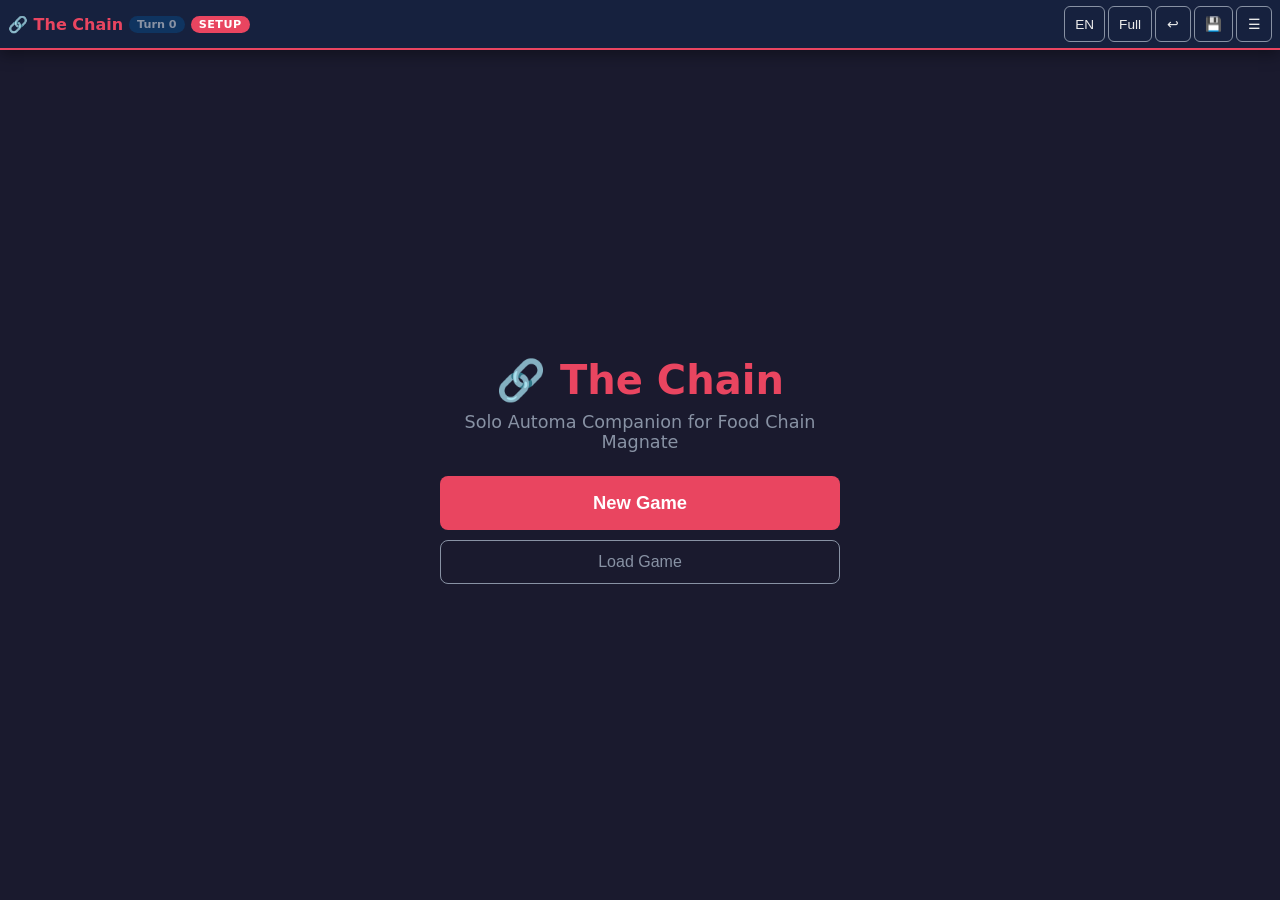
==== templates/index.html @ 21cd4fa3 "New version" ====
<!DOCTYPE html>
<html lang="en">
<head>
    <meta charset="UTF-8">
    <meta name="viewport" content="width=device-width, initial-scale=1.0, user-scalable=no">
    <title>The Chain — FCM Solo Automa</title>
    <link rel="stylesheet" href="/static/css/style.css?v=27">
    <link rel="icon" href="data:image/svg+xml,<svg xmlns='http://www.w3.org/2000/svg' viewBox='0 0 100 100'><text y='.9em' font-size='90'>🔗</text></svg>">
</head>
<body>
    <!-- ─── Top Bar ──────────────────────────────────────────── -->
    <header id="top-bar">
        <div class="bar-left">
            <h1 class="logo">🔗 The Chain</h1>
            <span id="turn-badge" class="badge">Turn 0</span>
            <span id="phase-badge" class="badge phase">Setup</span>
        </div>
        <div class="bar-right">
            <button id="btn-lang" class="icon-btn" title="Language">EN</button>
            <button id="btn-mode" class="icon-btn" title="Mode">Full</button>
            <button id="btn-undo" class="icon-btn" title="Undo">↩</button>
            <button id="btn-save" class="icon-btn" title="Save">💾</button>
            <button id="btn-menu" class="icon-btn" title="Menu">☰</button>
        </div>
    </header>

    <!-- ─── Menu Overlay ─────────────────────────────────────── -->
    <div id="menu-overlay" class="overlay hidden">
        <div class="overlay-content menu-panel">
            <h2 data-i18n="menu">Menu</h2>
            <button id="btn-new-game" class="menu-btn" data-i18n="new_game">New Game</button>
            <button id="btn-save-game" class="menu-btn" data-i18n="save_game">Save Game</button>
            <button id="btn-load-game" class="menu-btn" data-i18n="load_game">Load Game</button>
            <button id="btn-bank-break" class="menu-btn warn" data-i18n="bank_break">Bank Break!</button>
            <button id="btn-close-menu" class="menu-btn muted" data-i18n="close">Close</button>
        </div>
    </div>

    <!-- ─── New Game Overlay ─────────────────────────────────── -->
    <div id="newgame-overlay" class="overlay hidden">
        <div class="overlay-content setup-panel">
            <h2 data-i18n="new_game_setup">New Game Setup</h2>

            <h3 data-i18n="modules">Expansion Modules</h3>
            <div class="module-actions">
                <button type="button" id="btn-enable-all" class="small-btn" data-i18n="enable_all">Enable All</button>
                <button type="button" id="btn-disable-all" class="small-btn" data-i18n="disable_all">Disable All</button>
            </div>
            <div class="toggle-grid" id="modules-grid">
                <label><input type="checkbox" id="mod-coffee"> ☕ <span data-i18n="mod_coffee">Coffee</span></label>
                <label><input type="checkbox" id="mod-kimchi"> 🥬 <span data-i18n="mod_kimchi">Kimchi</span></label>
                <label><input type="checkbox" id="mod-noodle"> 🍜 <span data-i18n="mod_noodle">Noodle</span></label>
                <label><input type="checkbox" id="mod-sushi"> 🍣 <span data-i18n="mod_sushi">Sushi</span></label>
                <label><input type="checkbox" id="mod-gourmet"> 🍽️ <span data-i18n="mod_gourmet">Gourmet Food Critic</span></label>
                <label><input type="checkbox" id="mod-mass-marketeer"> 📢 <span data-i18n="mod_mass_marketeer">Mass Marketeer</span></label>
                <label><input type="checkbox" id="mod-rural-marketeer"> 🌾 <span data-i18n="mod_rural_marketeer">Rural Marketeer</span></label>
                <label><input type="checkbox" id="mod-night-shift"> 🌙 <span data-i18n="mod_night_shift">Night Shift Manager</span></label>
                <label><input type="checkbox" id="mod-ketchup"> 🟥 <span data-i18n="mod_ketchup">Ketchup</span></label>
                <label><input type="checkbox" id="mod-fry-chefs"> 🍟 <span data-i18n="mod_fry_chefs">Fry Chefs</span></label>
                <label><input type="checkbox" id="mod-movie-stars"> 🎬 <span data-i18n="mod_movie_stars">Movie Stars</span></label>
                <label><input type="checkbox" id="mod-reserve-prices"> 💰 <span data-i18n="mod_reserve_prices">Reserve Prices</span></label>
                <label><input type="checkbox" id="mod-lobbyists"> 🏛️ <span data-i18n="mod_lobbyists">Lobbyists</span></label>
                <label><input type="checkbox" id="mod-new-districts"> 🏘️ <span data-i18n="mod_new_districts">New Districts</span></label>
                <label><input type="checkbox" id="mod-milestones"> 🏆 <span data-i18n="mod_milestones">Milestones</span></label>
            </div>

            <h3 data-i18n="difficulty">Difficulty Options</h3>
            <div class="toggle-grid">
                <label><input type="checkbox" id="opt-hard-choices"> Hard Choices</label>
                <label><input type="checkbox" id="opt-expand-connections"> Expand Connections</label>
                <label><input type="checkbox" id="opt-expand-6"> 6 Restaurants</label>
                <label><input type="checkbox" id="opt-aggressive-setup"> Aggressive Setup</label>
                <label><input type="checkbox" id="opt-aggressive-restructuring"> Aggressive Restructuring</label>
            </div>

            <h3 data-i18n="game_mode">Game Mode</h3>
            <div class="toggle-grid">
                <label><input type="radio" name="mode" value="full" checked> 🎯 Full Automation</label>
                <label><input type="radio" name="mode" value="quick"> ⚡ Quick Mode</label>
            </div>

            <div class="setup-actions">
                <button id="btn-start-game" class="primary-btn" data-i18n="start_game">Start Game</button>
                <button id="btn-cancel-setup" class="muted-btn" data-i18n="cancel">Cancel</button>
            </div>
        </div>
    </div>

    <!-- ─── Load Game Overlay ────────────────────────────────── -->
    <div id="load-overlay" class="overlay hidden">
        <div class="overlay-content">
            <h2 data-i18n="load_game">Load Game</h2>
            <div id="saves-list" class="saves-list"></div>
            <button id="btn-close-load" class="muted-btn" data-i18n="close">Close</button>
        </div>
    </div>

    <!-- ─── Card Zoom Overlay ────────────────────────────────── -->
    <div id="card-overlay" class="overlay hidden">
        <img id="card-zoom-img" src="" alt="Card">
        <button id="btn-close-card" class="close-card-btn">✕</button>
    </div>

    <!-- ─── Input Overlay (for player prompts) ───────────────── -->
    <div id="input-overlay" class="overlay hidden">
        <div class="overlay-content input-panel">
            <h3 id="input-prompt"></h3>
            <div id="input-fields"></div>
            <button id="btn-submit-input" class="primary-btn" data-i18n="confirm">Confirm</button>
        </div>
    </div>

    <!-- ─── Main Content ─────────────────────────────────────── -->
    <main id="main-content">
        <!-- Welcome screen (before game starts) -->
        <section id="welcome-screen">
            <div class="welcome-box">
                <h2>🔗 The Chain</h2>
                <p data-i18n="welcome_desc">Solo Automa Companion for Food Chain Magnate</p>
                <button id="btn-welcome-new" class="primary-btn large" data-i18n="new_game">New Game</button>
                <button id="btn-welcome-load" class="muted-btn" data-i18n="load_game">Load Game</button>
            </div>
        </section>

        <!-- Game screen -->
        <section id="game-screen" class="hidden">
            <!-- Cards Row -->
            <div class="cards-row">
                <div class="card-slot" id="back-card-slot">
                    <div class="card-label" data-i18n="food_cleanup">Food & Cleanup</div>
                    <img id="back-card-img" class="card-img" src="/static/cards/placeholder.png" alt="Back card"
                         data-side="back" loading="lazy">
                </div>
                <div class="card-slot" id="front-card-slot">
                    <div class="card-label" data-i18n="recruit_train">Recruit & Train</div>
                    <img id="front-card-img" class="card-img" src="/static/cards/placeholder.png" alt="Front card"
                         data-side="front" loading="lazy">
                </div>
                <div class="card-slot comp-card-slot hidden" id="comp-card-slot">
                    <div class="card-label" id="comp-card-label">Competition</div>
                    <img id="comp-card-img" class="card-img" src="/static/cards/placeholder.png" alt="Competition card"
                         loading="lazy">
                </div>
            </div>

            <!-- Action Button -->
            <div class="action-row">
                <button id="btn-advance" class="primary-btn large pulse" data-i18n="next_phase">
                    Next Phase ▶
                </button>
            </div>

            <!-- Status Message -->
            <div id="status-msg" class="status-msg"></div>

            <!-- Tracks Panel -->
            <div class="panel tracks-panel">
                <h3 data-i18n="tracks">Tracks</h3>
                <div class="tracks-grid">
                    <div class="track" id="track-rt">
                        <span class="track-name" data-i18n="recruit_train_short">R&T</span>
                        <div class="track-bars-group">
                            <div class="track-bar">
                                <div class="track-markers" id="rt-markers"></div>
                            </div>
                            <div class="track-bar track-sub-bar">
                                <div class="track-markers sub-markers" id="rt-food-markers"></div>
                            </div>
                        </div>
                        <div class="track-value-group" id="rt-value-group">
                            <span class="tv-slots" id="rt-slots-value">1</span>
                            <span class="tv-food" id="rt-food-value">×2</span>
                        </div>
                        <span class="track-info" id="rt-info"></span>
                    </div>
                    <div class="track" id="track-pd">
                        <span class="track-name" data-i18n="price_distance">Price+Dist</span>
                        <div class="track-bar">
                            <div class="track-markers" id="pd-markers"></div>
                        </div>
                        <span class="track-value" id="pd-value">10</span>
                    </div>
                    <div class="track" id="track-wait">
                        <span class="track-name" data-i18n="waitresses">Waitresses</span>
                        <div class="track-bar">
                            <div class="track-markers" id="wait-markers"></div>
                        </div>
                        <span class="track-value" id="wait-value">0</span>
                    </div>
                    <div class="track competition-track" id="track-comp">
                        <span class="track-name" data-i18n="competition">Competition</span>
                        <div class="comp-indicator" id="comp-indicator">
                            <span class="comp-level" data-level="0">Cold</span>
                            <span class="comp-level" data-level="1">Cool</span>
                            <span class="comp-level active" data-level="2">Neutral</span>
                            <span class="comp-level" data-level="3">Warm</span>
                            <span class="comp-level" data-level="4">Hot</span>
                        </div>
                    </div>
                </div>
            </div>

            <!-- Inventory Panel -->
            <div class="panel inventory-panel">
                <h3 data-i18n="inventory">Inventory</h3>
                <div class="inv-grid" id="inv-grid"></div>
            </div>

            <!-- Info Panel (marketeers, employees, milestones) -->
            <div class="panel info-panel">
                <div class="info-section">
                    <h4 data-i18n="marketeers">Marketeers</h4>
                    <div id="marketeer-slots" class="slot-row"></div>
                </div>
                <div class="info-section">
                    <h4 data-i18n="employees">Employees</h4>
                    <div id="employee-list" class="tag-list"></div>
                </div>
                <div class="info-section">
                    <h4>🏆 <span data-i18n="milestones">Milestones</span></h4>
                    <div id="milestone-list" class="tag-list"></div>
                </div>
                <div class="info-section">
                    <h4>🍽️ <span data-i18n="restaurants">Restaurants</span></h4>
                    <div id="restaurant-list" class="tag-list"></div>
                </div>
                <div class="info-section">
                    <h4>💰 <span data-i18n="chain_cash">Chain Cash</span></h4>
                    <div id="chain-cash-info" class="tag-list"></div>
                </div>
                <div class="info-section">
                    <h4>📊 <span data-i18n="deck_info">Deck</span></h4>
                    <div id="deck-info" class="deck-info"></div>
                </div>
            </div>

            <!-- Action Log -->
            <div class="panel log-panel">
                <h3 data-i18n="action_log">Action Log</h3>
                <div id="action-log" class="log-scroll"></div>
            </div>

            <!-- Quick Mode Controls (hidden in full mode) -->
            <div id="quick-controls" class="panel quick-panel hidden">
                <h3 data-i18n="quick_controls">Quick Controls</h3>
                <button id="btn-quick-draw" class="primary-btn" data-i18n="draw_card">Draw Card</button>
                <div class="quick-tracks">
                    <label>R&T: <input type="number" id="qtrack-rt" min="1" max="4" value="1" class="track-input"></label>
                    <label>P+D: <input type="number" id="qtrack-pd" min="6" max="10" value="10" class="track-input"></label>
                    <label>Wait: <input type="number" id="qtrack-wait" min="0" max="4" value="0" class="track-input"></label>
                    <label>Comp: <select id="qtrack-comp" class="track-input">
                        <option value="0">Cold</option>
                        <option value="1">Cool</option>
                        <option value="2" selected>Neutral</option>
                        <option value="3">Warm</option>
                        <option value="4">Hot</option>
                    </select></label>
                </div>
                <button id="btn-quick-update" class="muted-btn" data-i18n="update_tracks">Update Tracks</button>
            </div>
        </section>
    </main>

    <script src="/static/js/i18n.js?v=23"></script>
    <script src="/static/js/app.js?v=25"></script>
</body>
</html>
---- static/css/style.css ----
/* ═══════════════════════════════════════════════════════════════════════
   The Chain — FCM Solo Automa Companion
   Mobile-first responsive CSS
   ═══════════════════════════════════════════════════════════════════════ */

:root {
    --bg: #1a1a2e;
    --bg-card: #16213e;
    --bg-panel: #0f3460;
    --bg-panel-alt: #1a1a3e;
    --accent: #e94560;
    --accent2: #f5a623;
    --text: #eaeaea;
    --text-muted: #8892a4;
    --warm: #e94560;
    --cool: #4ecdc4;
    --neutral: #c7b198;
    --hot: #ff3333;
    --cold: #3498db;
    --green: #27ae60;
    --radius: 10px;
    --shadow: 0 4px 15px rgba(0,0,0,0.4);
    --font: 'Segoe UI', system-ui, -apple-system, sans-serif;
}

* { box-sizing: border-box; margin: 0; padding: 0; }

html {
    font-size: 15px;
    -webkit-tap-highlight-color: transparent;
}

body {
    font-family: var(--font);
    background: var(--bg);
    color: var(--text);
    min-height: 100dvh;
    overflow-x: hidden;
}

.hidden { display: none !important; }

/* ─── Top Bar ───────────────────────────────────────────────────── */

#top-bar {
    position: sticky;
    top: 0;
    z-index: 100;
    display: flex;
    flex-wrap: wrap;
    justify-content: space-between;
    align-items: center;
    padding: 6px 8px;
    background: var(--bg-card);
    border-bottom: 2px solid var(--accent);
    box-shadow: var(--shadow);
    gap: 4px;
}

.bar-left { display: flex; align-items: center; gap: 6px; min-width: 0; flex-shrink: 1; overflow: hidden; }
.bar-right { display: flex; align-items: center; gap: 3px; flex-shrink: 0; }

.logo {
    font-size: 1rem;
    font-weight: 700;
    color: var(--accent);
    white-space: nowrap;
    overflow: hidden;
    text-overflow: ellipsis;
    min-width: 0;
}

.badge {
    font-size: 0.7rem;
    padding: 2px 8px;
    border-radius: 12px;
    background: var(--bg-panel);
    color: var(--text-muted);
    font-weight: 600;
}

.badge.phase {
    background: var(--accent);
    color: #fff;
    text-transform: uppercase;
    letter-spacing: 0.5px;
}

.icon-btn {
    background: none;
    border: 1px solid var(--text-muted);
    color: var(--text);
    padding: 6px 10px;
    border-radius: 6px;
    font-size: 0.85rem;
    cursor: pointer;
    min-width: 36px;
    min-height: 36px;
    display: flex;
    align-items: center;
    justify-content: center;
    transition: all 0.15s;
}

.icon-btn:hover, .icon-btn:active {
    background: var(--accent);
    border-color: var(--accent);
}

/* ─── Overlays ──────────────────────────────────────────────────── */

.overlay {
    position: fixed;
    inset: 0;
    z-index: 200;
    background: rgba(0,0,0,0.85);
    display: flex;
    align-items: center;
    justify-content: center;
    padding: 16px;
    animation: fadeIn 0.2s ease;
}

@keyframes fadeIn {
    from { opacity: 0; } to { opacity: 1; }
}

.overlay-content {
    background: var(--bg-card);
    border-radius: var(--radius);
    padding: 24px;
    max-width: 500px;
    width: 100%;
    max-height: 90vh;
    overflow-y: auto;
    box-shadow: var(--shadow);
}

.overlay-content h2 {
    color: var(--accent);
    margin-bottom: 16px;
    font-size: 1.3rem;
}

.overlay-content h3 {
    color: var(--accent2);
    margin: 16px 0 8px;
    font-size: 1rem;
}

/* ─── Menu ──────────────────────────────────────────────────────── */

.menu-btn {
    display: block;
    width: 100%;
    padding: 14px;
    margin: 6px 0;
    border: none;
    border-radius: 8px;
    background: var(--bg-panel);
    color: var(--text);
    font-size: 1rem;
    cursor: pointer;
    text-align: left;
    transition: background 0.15s;
}

.menu-btn:hover, .menu-btn:active { background: var(--accent); }
.menu-btn.warn { color: var(--hot); }
.menu-btn.warn:hover { background: var(--hot); color: #fff; }
.menu-btn.muted { color: var(--text-muted); background: transparent; text-align: center; }

/* ─── Setup Panel ───────────────────────────────────────────────── */

.module-actions {
    display: flex;
    gap: 8px;
    margin-bottom: 8px;
}

.small-btn {
    padding: 4px 12px;
    font-size: 0.8rem;
    border: 1px solid var(--text-muted);
    border-radius: 4px;
    background: var(--bg-panel);
    color: var(--text-muted);
    cursor: pointer;
}

.small-btn:hover {
    background: var(--accent);
    color: #fff;
    border-color: var(--accent);
}

.toggle-grid {
    display: grid;
    grid-template-columns: 1fr 1fr;
    gap: 6px;
}

.toggle-grid label {
    display: flex;
    align-items: center;
    gap: 6px;
    padding: 8px;
    background: var(--bg-panel);
    border-radius: 6px;
    font-size: 0.85rem;
    cursor: pointer;
}

.toggle-grid label:hover { background: #1a3a6e; }

.toggle-grid input[type="checkbox"],
.toggle-grid input[type="radio"] {
    accent-color: var(--accent);
    width: 18px;
    height: 18px;
}

.setup-actions {
    display: flex;
    gap: 12px;
    margin-top: 20px;
}

/* ─── Buttons ───────────────────────────────────────────────────── */

.primary-btn {
    background: var(--accent);
    color: #fff;
    border: none;
    padding: 12px 24px;
    border-radius: 8px;
    font-size: 1rem;
    font-weight: 600;
    cursor: pointer;
    transition: all 0.15s;
    flex: 1;
}

.primary-btn:hover { filter: brightness(1.15); transform: translateY(-1px); }
.primary-btn:active { transform: translateY(0); }
.primary-btn.large { padding: 16px 32px; font-size: 1.15rem; }

.primary-btn.pulse {
    animation: pulse 2s infinite;
}

@keyframes pulse {
    0%, 100% { box-shadow: 0 0 0 0 rgba(233, 69, 96, 0.5); }
    50% { box-shadow: 0 0 0 10px rgba(233, 69, 96, 0); }
}

.muted-btn {
    background: transparent;
    color: var(--text-muted);
    border: 1px solid var(--text-muted);
    padding: 12px 24px;
    border-radius: 8px;
    font-size: 1rem;
    cursor: pointer;
}

.muted-btn:hover { color: var(--text); border-color: var(--text); }

/* ─── Welcome Screen ─────────────────────────────────────────── */

#welcome-screen {
    display: flex;
    align-items: center;
    justify-content: center;
    min-height: calc(100dvh - 60px);
    padding: 20px;
}

.welcome-box {
    text-align: center;
    max-width: 400px;
}

.welcome-box h2 {
    font-size: 2.5rem;
    color: var(--accent);
    margin-bottom: 8px;
}

.welcome-box p {
    color: var(--text-muted);
    margin-bottom: 24px;
    font-size: 1.1rem;
}

.welcome-box .primary-btn { width: 100%; margin-bottom: 10px; }
.welcome-box .muted-btn { width: 100%; }

/* ─── Game Screen ────────────────────────────────────────────── */

#game-screen {
    padding: 8px;
    max-width: 1200px;
    margin: 0 auto;
}

/* ─── Cards Row ──────────────────────────────────────────────── */

.cards-row {
    display: flex;
    gap: 8px;
    margin-bottom: 8px;
}

.card-slot {
    flex: 1;
    background: var(--bg-card);
    border-radius: var(--radius);
    overflow: hidden;
    box-shadow: var(--shadow);
    position: relative;
}

.card-label {
    text-align: center;
    padding: 4px;
    font-size: 0.7rem;
    font-weight: 600;
    text-transform: uppercase;
    letter-spacing: 1px;
    color: var(--text-muted);
    background: rgba(0,0,0,0.3);
}

.card-img {
    width: 100%;
    height: auto;
    display: block;
    cursor: pointer;
    transition: transform 0.15s;
    min-height: 100px;
    object-fit: contain;
    background: var(--bg-panel);
}

.card-img:hover { transform: scale(1.02); }

/* Competition card slot */
.comp-card-slot {
    max-width: 33%;
    transition: opacity 0.3s;
}
.comp-card-slot .card-label.warm-label { background: rgba(232, 93, 58, 0.5); color: #fff; }
.comp-card-slot .card-label.cool-label { background: rgba(58, 142, 232, 0.5); color: #fff; }

/* Card zoom overlay */
#card-overlay {
    cursor: pointer;
    flex-direction: column;
    align-items: center;
    justify-content: center;
}

#card-zoom-img {
    max-width: 95vw;
    max-height: 85vh;
    border-radius: var(--radius);
    box-shadow: var(--shadow);
}

.close-card-btn {
    position: absolute;
    top: 16px;
    right: 16px;
    background: var(--accent);
    color: #fff;
    border: none;
    width: 44px;
    height: 44px;
    border-radius: 50%;
    font-size: 1.2rem;
    cursor: pointer;
}

/* ─── Action Row ──────────────────────────────────────────────── */

.action-row {
    margin-bottom: 8px;
}

.action-row .primary-btn {
    width: 100%;
}

/* ─── Status Message ──────────────────────────────────────────── */

.status-msg {
    background: var(--bg-card);
    border-left: 4px solid var(--accent2);
    padding: 12px 16px;
    border-radius: 0 var(--radius) var(--radius) 0;
    margin-bottom: 8px;
    font-size: 0.9rem;
    line-height: 1.5;
    min-height: 44px;
    word-wrap: break-word;
}

.status-msg:empty { display: none; }

/* ─── Panels ──────────────────────────────────────────────────── */

.panel {
    background: var(--bg-card);
    border-radius: var(--radius);
    padding: 12px;
    margin-bottom: 8px;
    box-shadow: var(--shadow);
}

.panel h3 {
    color: var(--accent);
    font-size: 0.9rem;
    margin-bottom: 8px;
    text-transform: uppercase;
    letter-spacing: 1px;
}

.panel h4 {
    color: var(--accent2);
    font-size: 0.8rem;
    margin-bottom: 6px;
}

/* ─── Tracks ──────────────────────────────────────────────────── */

.tracks-grid {
    display: flex;
    flex-direction: column;
    gap: 10px;
}

.track {
    display: flex;
    align-items: center;
    gap: 8px;
}

.track-name {
    font-size: 0.75rem;
    font-weight: 600;
    color: var(--text-muted);
    min-width: 65px;
    text-align: right;
}

.track-bar {
    flex: 1;
    height: 28px;
    background: var(--bg);
    border-radius: 14px;
    position: relative;
    overflow: hidden;
}

/* Wrapper for stacked bars (e.g. R&T + food multiplier) */
.track-bars-group {
    display: flex;
    flex-direction: column;
    flex: 1;
    gap: 2px;
}
.track-bars-group .track-bar {
    flex: none;
}

/* Sub-bar (food multiplier) */
.track-sub-bar {
    height: 22px;
    border-radius: 11px;
    opacity: 0.85;
}
.track-sub-bar .marker {
    font-size: 0.55rem;
    height: 16px;
    border-radius: 3px;
}
.track-sub-bar .marker.active,
#rt-food-markers .marker.active {
    background: #84A15B;
    box-shadow: 0 0 6px #84A15B;
    color: #fff;
}

.track-markers {
    display: flex;
    height: 100%;
    align-items: center;
    padding: 0 4px;
}

.track-markers .marker {
    flex: 1;
    height: 20px;
    border-radius: 4px;
    margin: 0 1px;
    background: var(--bg-panel);
    transition: background 0.2s;
    display: flex;
    align-items: center;
    justify-content: center;
    font-size: 0.6rem;
    font-weight: 700;
    cursor: pointer;
}

.track-markers .marker.active {
    background: var(--accent);
    color: #fff;
    box-shadow: 0 0 8px var(--accent);
}

/* R&T track: grey active markers */
#rt-markers .marker.active {
    background: #B8B0AC;
    box-shadow: 0 0 8px #B8B0AC;
    color: #222;
}

.track-markers .shuffle-divider {
    width: 2px;
    height: 24px;
    margin: 0 3px;
    background: var(--accent2);
    border-radius: 1px;
    flex-shrink: 0;
    display: flex;
    align-items: center;
    justify-content: center;
    font-size: 0;
    opacity: 0.7;
}

.track-value {
    font-size: 1.2rem;
    font-weight: 700;
    color: var(--accent2);
    min-width: 28px;
    text-align: center;
}

/* Stacked double value for R&T */
.track-value-group {
    display: flex;
    flex-direction: column;
    align-items: center;
    min-width: 28px;
    gap: 0;
    line-height: 1.1;
}
.track-value-group .tv-slots {
    font-size: 1rem;
    font-weight: 700;
    color: #B8B0AC;
}
.track-value-group .tv-food {
    font-size: 0.85rem;
    font-weight: 700;
    color: #84A15B;
}

.track-info {
    font-size: 0.65rem;
    color: var(--text-muted);
}

/* Competition track */
.competition-track { flex-wrap: wrap; }

.comp-indicator {
    display: flex;
    flex: 1;
    gap: 2px;
}

.comp-level {
    flex: 1;
    text-align: center;
    padding: 6px 4px;
    border-radius: 6px;
    font-size: 0.7rem;
    font-weight: 600;
    background: var(--bg);
    color: var(--text-muted);
    transition: all 0.2s;
    cursor: pointer;
}

.comp-level[data-level="0"] { border-bottom: 3px solid var(--cold); }
.comp-level[data-level="1"] { border-bottom: 3px solid var(--cool); }
.comp-level[data-level="2"] { border-bottom: 3px solid var(--neutral); }
.comp-level[data-level="3"] { border-bottom: 3px solid var(--warm); }
.comp-level[data-level="4"] { border-bottom: 3px solid var(--hot); }

.comp-level.active {
    color: #fff;
    font-weight: 700;
}
.comp-level.active[data-level="0"] { background: var(--cold); }
.comp-level.active[data-level="1"] { background: var(--cool); }
.comp-level.active[data-level="2"] { background: var(--neutral); color: #333; }
.comp-level.active[data-level="3"] { background: var(--warm); }
.comp-level.active[data-level="4"] { background: var(--hot); }

/* ─── Inventory ──────────────────────────────────────────────── */

.inv-grid {
    display: grid;
    grid-template-columns: repeat(4, 1fr);
    gap: 6px;
}

.inv-item {
    background: var(--bg);
    border-radius: 8px;
    padding: 8px;
    text-align: center;
}

.inv-icon { font-size: 1.5rem; }

.inv-name {
    font-size: 0.65rem;
    color: var(--text-muted);
    text-transform: uppercase;
    margin: 2px 0;
}

.inv-count {
    font-size: 1.4rem;
    font-weight: 700;
    color: var(--green);
}

.inv-detail {
    font-size: 0.6rem;
    color: var(--text-muted);
}

.inv-item.empty .inv-count { color: var(--text-muted); }

/* ─── Info Panel ──────────────────────────────────────────────── */

.info-panel {
    display: grid;
    grid-template-columns: 1fr 1fr;
    gap: 12px;
}

.info-section { min-width: 0; }

.slot-row {
    display: flex;
    flex-direction: column;
    gap: 4px;
}

.slot-item {
    display: flex;
    align-items: center;
    gap: 6px;
    background: var(--bg);
    padding: 6px 8px;
    border-radius: 6px;
    font-size: 0.8rem;
    flex-wrap: wrap;
}

.slot-busy-item {
    border-left: 3px solid var(--accent);
}

.slot-num {
    background: var(--bg-panel);
    color: var(--text-muted);
    width: 22px;
    height: 22px;
    border-radius: 50%;
    display: flex;
    align-items: center;
    justify-content: center;
    font-size: 0.7rem;
    font-weight: 700;
    flex-shrink: 0;
}

.slot-name { flex: 1; min-width: 0; }
.empty-slot { color: var(--text-muted); font-style: italic; }
.slot-busy { color: var(--accent); font-size: 0.7rem; }
.slot-status { color: #4caf50; font-size: 0.7rem; font-weight: 600; }
.slot-campaign {
    font-size: 0.72rem;
    color: var(--text-muted);
    white-space: nowrap;
}
.slot-duration {
    font-size: 0.7rem;
    color: var(--accent);
    font-weight: 600;
    white-space: nowrap;
}

.tag-list {
    display: flex;
    flex-wrap: wrap;
    gap: 4px;
}

.tag {
    background: var(--bg-panel);
    padding: 3px 8px;
    border-radius: 12px;
    font-size: 0.7rem;
    color: var(--text-muted);
}

.tag.milestone { border: 1px solid var(--accent2); color: var(--accent2); }
.tag.restaurant { border: 1px solid var(--green); color: var(--green); }

.deck-info {
    font-size: 0.8rem;
    color: var(--text-muted);
}

/* ─── Action Log ──────────────────────────────────────────────── */

.log-panel { max-height: 300px; }

.log-scroll {
    max-height: 250px;
    overflow-y: auto;
    font-size: 0.75rem;
    line-height: 1.6;
}

.log-entry {
    padding: 3px 0;
    border-bottom: 1px solid rgba(255,255,255,0.05);
    display: flex;
    gap: 6px;
}

.log-turn {
    color: var(--accent2);
    font-weight: 600;
    min-width: 20px;
}

.log-category {
    color: var(--accent);
    font-weight: 600;
    min-width: 70px;
    text-transform: uppercase;
    font-size: 0.65rem;
}

.log-msg { color: var(--text); flex: 1; }

/* ─── Input Panel ─────────────────────────────────────────────── */

.input-panel h3 {
    color: var(--accent2);
    margin-bottom: 16px;
    line-height: 1.4;
}

.input-field {
    margin-bottom: 12px;
}

.input-field label {
    display: block;
    font-size: 0.85rem;
    color: var(--text-muted);
    margin-bottom: 4px;
}

.input-field input,
.input-field select {
    width: 100%;
    padding: 10px 12px;
    border: 1px solid var(--text-muted);
    border-radius: 6px;
    background: var(--bg);
    color: var(--text);
    font-size: 1rem;
}

.input-field input:focus,
.input-field select:focus {
    outline: none;
    border-color: var(--accent);
}

.checkbox-group {
    display: grid;
    grid-template-columns: 1fr 1fr;
    gap: 4px;
}

.checkbox-group label {
    display: flex;
    align-items: center;
    gap: 6px;
    padding: 6px 8px;
    background: var(--bg);
    border-radius: 6px;
    cursor: pointer;
    font-size: 0.85rem;
}

/* ─── Save List ──────────────────────────────────────────────── */

.saves-list {
    margin-bottom: 16px;
}

.save-item {
    display: flex;
    align-items: center;
    justify-content: space-between;
    padding: 12px;
    margin: 4px 0;
    background: var(--bg-panel);
    border-radius: 8px;
    cursor: pointer;
    transition: background 0.15s;
}

.save-item:hover { background: var(--accent); }

.save-info { flex: 1; }
.save-name { font-weight: 600; }
.save-meta { font-size: 0.75rem; color: var(--text-muted); }

.save-delete {
    background: none;
    border: none;
    color: var(--hot);
    font-size: 1.2rem;
    cursor: pointer;
    padding: 4px 8px;
}

/* ─── Quick Mode ──────────────────────────────────────────────── */

.quick-panel {
    display: flex;
    flex-wrap: wrap;
    gap: 8px;
    align-items: center;
}

.quick-panel h3 { width: 100%; }

.quick-tracks {
    display: flex;
    flex-wrap: wrap;
    gap: 8px;
    flex: 1;
}

.quick-tracks label {
    font-size: 0.8rem;
    color: var(--text-muted);
}

.track-input {
    width: 60px;
    padding: 6px;
    border: 1px solid var(--text-muted);
    border-radius: 4px;
    background: var(--bg);
    color: var(--text);
    font-size: 0.9rem;
}

/* ─── Responsive: Tablet+ ────────────────────────────────────── */

@media (min-width: 768px) {
    html { font-size: 16px; }

    #game-screen {
        display: grid;
        grid-template-columns: 1fr 1fr;
        gap: 12px;
        padding: 16px;
    }

    .cards-row { grid-column: 1 / -1; }
    .action-row { grid-column: 1 / -1; }
    .status-msg { grid-column: 1 / -1; }
    .tracks-panel { grid-column: 1 / -1; }

    .tracks-grid {
        display: grid;
        grid-template-columns: 1fr 1fr;
        gap: 12px;
    }

    .competition-track { grid-column: 1 / -1; }

    .inventory-panel { grid-column: 1; }
    .info-panel { grid-column: 2; grid-template-columns: 1fr; }
    .log-panel { grid-column: 1 / -1; }
    .quick-panel { grid-column: 1 / -1; }

    .inv-grid { grid-template-columns: repeat(4, 1fr); }
}

@media (min-width: 1024px) {
    .cards-row {
        max-width: 700px;
        margin: 0 auto 12px;
    }

    .inv-grid { grid-template-columns: repeat(8, 1fr); }

    .info-panel { grid-template-columns: 1fr 1fr; }
}

/* ─── Scrollbar ──────────────────────────────────────────────── */

::-webkit-scrollbar { width: 6px; }
::-webkit-scrollbar-track { background: var(--bg); }
::-webkit-scrollbar-thumb { background: var(--text-muted); border-radius: 3px; }

/* ─── Utilities ──────────────────────────────────────────────── */

.text-warm { color: var(--warm); }
.text-cool { color: var(--cool); }
.text-green { color: var(--green); }
.text-muted { color: var(--text-muted); }
.text-accent { color: var(--accent); }
.text-accent2 { color: var(--accent2); }
.mt-8 { margin-top: 8px; }
.mb-8 { margin-bottom: 8px; }
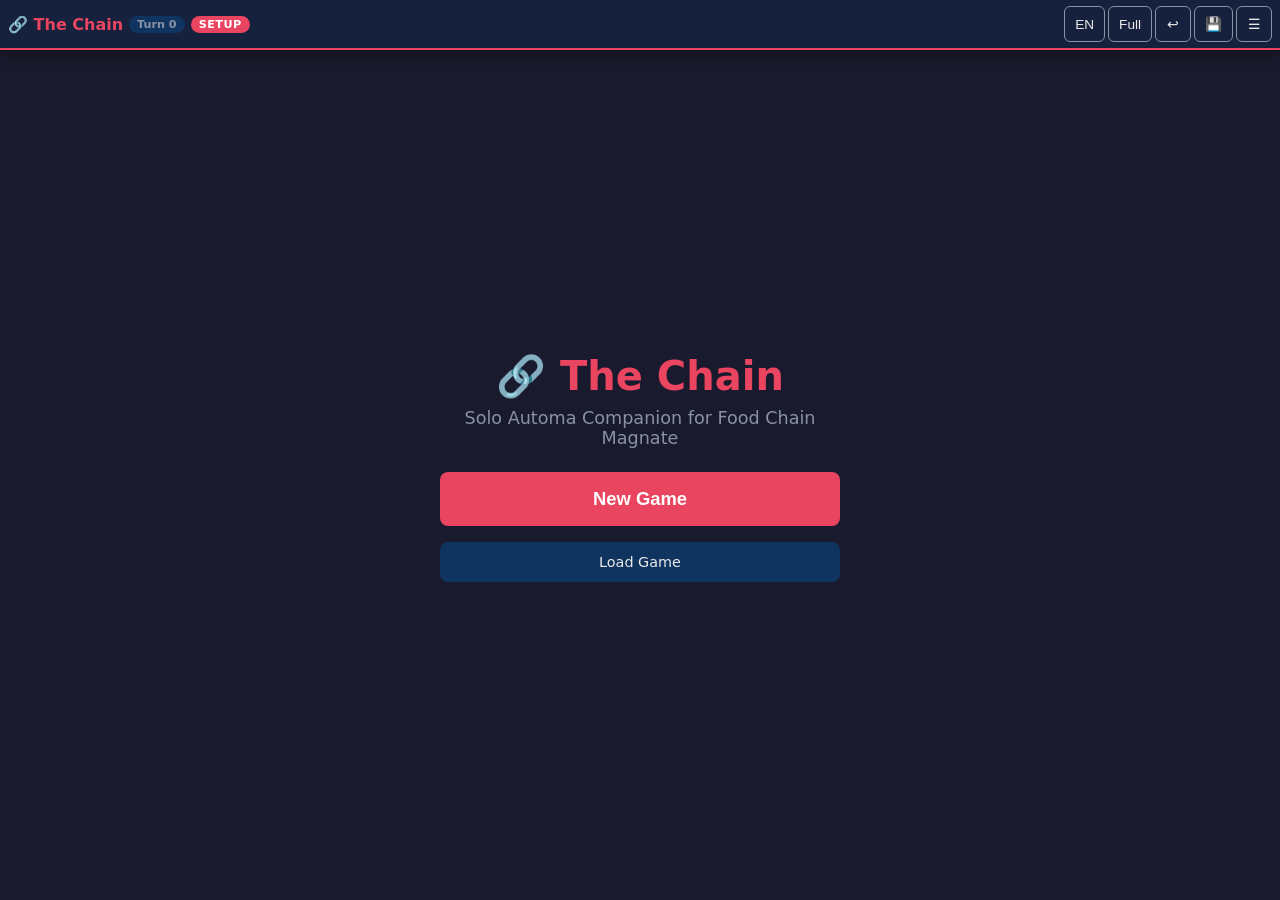
==== commit 58d639b8: "Fix save Bugs" ====
--- a/templates/index.html
+++ b/templates/index.html
@@ -4,7 +4,7 @@
     <meta charset="UTF-8">
     <meta name="viewport" content="width=device-width, initial-scale=1.0, user-scalable=no">
     <title>The Chain — FCM Solo Automa</title>
-    <link rel="stylesheet" href="/static/css/style.css?v=27">
+    <link rel="stylesheet" href="/static/css/style.css?v=31">
     <link rel="icon" href="data:image/svg+xml,<svg xmlns='http://www.w3.org/2000/svg' viewBox='0 0 100 100'><text y='.9em' font-size='90'>🔗</text></svg>">
 </head>
 <body>
@@ -29,8 +29,7 @@
         <div class="overlay-content menu-panel">
             <h2 data-i18n="menu">Menu</h2>
             <button id="btn-new-game" class="menu-btn" data-i18n="new_game">New Game</button>
-            <button id="btn-save-game" class="menu-btn" data-i18n="save_game">Save Game</button>
-            <button id="btn-load-game" class="menu-btn" data-i18n="load_game">Load Game</button>
+            <button id="btn-save-load" class="menu-btn" data-i18n="save_load">Save & Load</button>
             <button id="btn-bank-break" class="menu-btn warn" data-i18n="bank_break">Bank Break!</button>
             <button id="btn-close-menu" class="menu-btn muted" data-i18n="close">Close</button>
         </div>
@@ -41,6 +40,19 @@
         <div class="overlay-content setup-panel">
             <h2 data-i18n="new_game_setup">New Game Setup</h2>
 
+            <div class="setup-tabs">
+                <button id="btn-tab-individual" class="tab-btn active" data-i18n="tab_individual">Individual Options</button>
+                <button id="btn-tab-scenarios" class="tab-btn" data-i18n="tab_scenarios">Pre-set Scenarios</button>
+            </div>
+
+            <!-- Scenario View -->
+            <div id="scenario-view" class="hidden">
+                <p class="scenario-hint" data-i18n="scenario_hint">Pick a scenario to pre-fill modules &amp; options. You can tweak them after.</p>
+                <div id="scenario-list" class="scenario-list"></div>
+            </div>
+
+            <!-- Individual Options View -->
+            <div id="individual-view">
             <h3 data-i18n="modules">Expansion Modules</h3>
             <div class="module-actions">
                 <button type="button" id="btn-enable-all" class="small-btn" data-i18n="enable_all">Enable All</button>
@@ -55,13 +67,13 @@
                 <label><input type="checkbox" id="mod-mass-marketeer"> 📢 <span data-i18n="mod_mass_marketeer">Mass Marketeer</span></label>
                 <label><input type="checkbox" id="mod-rural-marketeer"> 🌾 <span data-i18n="mod_rural_marketeer">Rural Marketeer</span></label>
                 <label><input type="checkbox" id="mod-night-shift"> 🌙 <span data-i18n="mod_night_shift">Night Shift Manager</span></label>
-                <label><input type="checkbox" id="mod-ketchup"> 🟥 <span data-i18n="mod_ketchup">Ketchup</span></label>
+                <label><input type="checkbox" id="mod-ketchup"> 🥫 <span data-i18n="mod_ketchup">Ketchup</span></label>
                 <label><input type="checkbox" id="mod-fry-chefs"> 🍟 <span data-i18n="mod_fry_chefs">Fry Chefs</span></label>
                 <label><input type="checkbox" id="mod-movie-stars"> 🎬 <span data-i18n="mod_movie_stars">Movie Stars</span></label>
                 <label><input type="checkbox" id="mod-reserve-prices"> 💰 <span data-i18n="mod_reserve_prices">Reserve Prices</span></label>
                 <label><input type="checkbox" id="mod-lobbyists"> 🏛️ <span data-i18n="mod_lobbyists">Lobbyists</span></label>
                 <label><input type="checkbox" id="mod-new-districts"> 🏘️ <span data-i18n="mod_new_districts">New Districts</span></label>
-                <label><input type="checkbox" id="mod-milestones"> 🏆 <span data-i18n="mod_milestones">Milestones</span></label>
+                <label><input type="checkbox" id="mod-milestones"> 🏆 <span data-i18n="mod_milestones">New Milestones</span></label>
             </div>
 
             <h3 data-i18n="difficulty">Difficulty Options</h3>
@@ -79,6 +91,8 @@
                 <label><input type="radio" name="mode" value="quick"> ⚡ Quick Mode</label>
             </div>
 
+            </div><!-- /individual-view -->
+
             <div class="setup-actions">
                 <button id="btn-start-game" class="primary-btn" data-i18n="start_game">Start Game</button>
                 <button id="btn-cancel-setup" class="muted-btn" data-i18n="cancel">Cancel</button>
@@ -86,11 +100,24 @@
         </div>
     </div>
 
-    <!-- ─── Load Game Overlay ────────────────────────────────── -->
+    <!-- ─── Save & Load Overlay ──────────────────────────────── -->
     <div id="load-overlay" class="overlay hidden">
         <div class="overlay-content">
-            <h2 data-i18n="load_game">Load Game</h2>
-            <div id="saves-list" class="saves-list"></div>
+            <h2 data-i18n="save_load">Save & Load</h2>
+
+            <div class="save-file-actions">
+                <button id="btn-download-save" class="menu-btn save-action-btn" data-i18n="download_save">⬇ Download Session</button>
+                <label class="upload-label menu-btn save-action-btn"><span data-i18n="upload_save">⬆ Upload Session</span>
+                    <input type="file" id="file-upload-save" accept=".json" hidden>
+                </label>
+            </div>
+            <p class="save-file-hint" data-i18n="save_hint">Download to keep your game across sessions. Upload to restore a previous save.</p>
+
+            <details class="session-saves-details">
+                <summary data-i18n="session_saves">Session Saves</summary>
+                <div id="saves-list" class="saves-list"></div>
+            </details>
+
             <button id="btn-close-load" class="muted-btn" data-i18n="close">Close</button>
         </div>
     </div>
@@ -99,6 +126,16 @@
     <div id="card-overlay" class="overlay hidden">
         <img id="card-zoom-img" src="" alt="Card">
         <button id="btn-close-card" class="close-card-btn">✕</button>
+    </div>
+
+    <!-- ─── Reserve Card Reveal Overlay ────────────────────────── -->
+    <div id="reserve-reveal-overlay" class="overlay hidden" onclick="closeReserveReveal()">
+        <div class="reserve-reveal-content" onclick="event.stopPropagation()">
+            <div class="reserve-reveal-header">🏦 The Chain's Bank Reserve</div>
+            <p class="reserve-reveal-sub">The bank card secretly chosen at the start of this game was…</p>
+            <img id="reserve-reveal-img" src="" alt="Reserve card" class="reserve-reveal-img">
+            <button class="primary-btn" onclick="closeReserveReveal()">Got it</button>
+        </div>
     </div>
 
     <!-- ─── Input Overlay (for player prompts) ───────────────── -->
@@ -118,7 +155,10 @@
                 <h2>🔗 The Chain</h2>
                 <p data-i18n="welcome_desc">Solo Automa Companion for Food Chain Magnate</p>
                 <button id="btn-welcome-new" class="primary-btn large" data-i18n="new_game">New Game</button>
-                <button id="btn-welcome-load" class="muted-btn" data-i18n="load_game">Load Game</button>
+                <!-- <button id="btn-welcome-load" class="muted-btn" data-i18n="load_game">Load Game</button> -->
+                <label class="upload-label menu-btn save-action-btn"><span data-i18n="load_game">Load Game</span>
+                    <input type="file" id="file-welcome-upload" accept=".json" hidden>
+                </label>
             </div>
         </section>
 
@@ -171,7 +211,7 @@
                             <span class="tv-slots" id="rt-slots-value">1</span>
                             <span class="tv-food" id="rt-food-value">×2</span>
                         </div>
-                        <span class="track-info" id="rt-info"></span>
+                        <!-- <span class="track-info" id="rt-info"></span> -->
                     </div>
                     <div class="track" id="track-pd">
                         <span class="track-name" data-i18n="price_distance">Price+Dist</span>
@@ -225,8 +265,11 @@
                     <div id="restaurant-list" class="tag-list"></div>
                 </div>
                 <div class="info-section">
-                    <h4>💰 <span data-i18n="chain_cash">Chain Cash</span></h4>
-                    <div id="chain-cash-info" class="tag-list"></div>
+                    <div class="cash-display">
+                        <div class="cash-label">💰 <span data-i18n="chain_cash">Chain Cash</span></div>
+                        <div class="cash-total" id="chain-cash-total">$0</div>
+                        <div class="cash-turn" id="chain-cash-turn"></div>
+                    </div>
                 </div>
                 <div class="info-section">
                     <h4>📊 <span data-i18n="deck_info">Deck</span></h4>
@@ -261,7 +304,7 @@
         </section>
     </main>
 
-    <script src="/static/js/i18n.js?v=23"></script>
-    <script src="/static/js/app.js?v=25"></script>
+    <script src="/static/js/i18n.js?v=31"></script>
+    <script src="/static/js/app.js?v=31"></script>
 </body>
 </html>
--- a/static/css/style.css
+++ b/static/css/style.css
@@ -12,11 +12,11 @@
     --accent2: #f5a623;
     --text: #eaeaea;
     --text-muted: #8892a4;
-    --warm: #e94560;
-    --cool: #4ecdc4;
-    --neutral: #c7b198;
-    --hot: #ff3333;
-    --cold: #3498db;
+    --warm: #E86C5E;
+    --cool: #BAD8DA;
+    --neutral: #FDF2D6;
+    --hot: #AE3738;
+    --cold: #88C4A4;
     --green: #27ae60;
     --radius: 10px;
     --shadow: 0 4px 15px rgba(0,0,0,0.4);
@@ -166,11 +166,101 @@
 }
 
 .menu-btn:hover, .menu-btn:active { background: var(--accent); }
-.menu-btn.warn { color: var(--hot); }
-.menu-btn.warn:hover { background: var(--hot); color: #fff; }
+.menu-btn.warn { 
+    color: var(--accent);
+    font-weight: bold;
+}
+.menu-btn.warn:hover { background: var(--accent); color: #fff; }
 .menu-btn.muted { color: var(--text-muted); background: transparent; text-align: center; }
 
 /* ─── Setup Panel ───────────────────────────────────────────────── */
+
+.setup-tabs {
+    display: flex;
+    gap: 0;
+    margin-bottom: 16px;
+    border-radius: 8px;
+    overflow: hidden;
+    border: 1px solid var(--text-muted);
+}
+
+.tab-btn {
+    flex: 1;
+    padding: 10px 12px;
+    font-size: 0.85rem;
+    font-weight: 600;
+    border: none;
+    background: var(--bg-panel);
+    color: var(--text-muted);
+    cursor: pointer;
+    transition: background 0.15s, color 0.15s;
+}
+
+.tab-btn:hover {
+    background: #1a3a6e;
+    color: var(--text);
+}
+
+.tab-btn.active {
+    background: var(--accent);
+    color: #fff;
+}
+
+.scenario-hint {
+    font-size: 0.8rem;
+    color: var(--text-muted);
+    margin: 0 0 12px;
+    font-style: italic;
+}
+
+.scenario-list {
+    display: flex;
+    flex-direction: column;
+    gap: 6px;
+    max-height: 360px;
+    overflow-y: auto;
+}
+
+.scenario-btn {
+    display: flex;
+    align-items: center;
+    gap: 12px;
+    padding: 10px 14px;
+    background: var(--bg-panel);
+    border: 1px solid transparent;
+    border-radius: 8px;
+    cursor: pointer;
+    text-align: left;
+    color: var(--text);
+    transition: background 0.15s, border-color 0.15s;
+}
+
+.scenario-btn:hover {
+    background: #1a3a6e;
+    border-color: var(--accent);
+}
+
+.scenario-emoji {
+    font-size: 1.6rem;
+    flex-shrink: 0;
+    width: 36px;
+    text-align: center;
+}
+
+.scenario-info {
+    display: flex;
+    flex-direction: column;
+    gap: 2px;
+}
+
+.scenario-info strong {
+    font-size: 0.9rem;
+}
+
+.scenario-info small {
+    font-size: 0.75rem;
+    color: var(--text-muted);
+}
 
 .module-actions {
     display: flex;
@@ -352,6 +442,43 @@
 }
 .comp-card-slot .card-label.warm-label { background: rgba(232, 93, 58, 0.5); color: #fff; }
 .comp-card-slot .card-label.cool-label { background: rgba(58, 142, 232, 0.5); color: #fff; }
+
+/* Competition card resolution summary */
+.comp-resolution-summary {
+    font-size: 0.75rem;
+    padding: 6px 8px;
+    margin-top: 4px;
+    border-radius: var(--radius);
+    line-height: 1.3;
+    text-align: center;
+}
+.comp-resolution-summary.resolved {
+    background: rgba(72, 187, 120, 0.15);
+    color: #48bb78;
+    border-left: 3px solid #48bb78;
+}
+.comp-resolution-summary.not-resolved {
+    background: rgba(160, 160, 160, 0.12);
+    color: #a0a0a0;
+    border-left: 3px solid #a0a0a0;
+}
+
+/* Competition step prompt in input overlay */
+.comp-step-prompt {
+    white-space: pre-line;
+    line-height: 1.5;
+    padding: 12px;
+    border-radius: var(--radius);
+    font-size: 0.95rem;
+}
+.comp-step-prompt.comp-prompt-match {
+    background: rgba(232, 93, 58, 0.1);
+    border-left: 4px solid #e85d3a;
+}
+.comp-step-prompt.comp-prompt-nomatch {
+    background: rgba(160, 160, 160, 0.1);
+    border-left: 4px solid #888;
+}
 
 /* Card zoom overlay */
 #card-overlay {
@@ -447,7 +574,7 @@
 }
 
 .track-name {
-    font-size: 0.75rem;
+    font-size: 0.8rem;
     font-weight: 600;
     color: var(--text-muted);
     min-width: 65px;
@@ -468,7 +595,7 @@
     display: flex;
     flex-direction: column;
     flex: 1;
-    gap: 2px;
+    gap: 0px;
 }
 .track-bars-group .track-bar {
     flex: none;
@@ -476,12 +603,12 @@
 
 /* Sub-bar (food multiplier) */
 .track-sub-bar {
-    height: 22px;
-    border-radius: 11px;
+    height: 25px;
+    border-radius: 12px;
     opacity: 0.85;
 }
 .track-sub-bar .marker {
-    font-size: 0.55rem;
+    font-size: 0.8rem;
     height: 16px;
     border-radius: 3px;
 }
@@ -509,7 +636,7 @@
     display: flex;
     align-items: center;
     justify-content: center;
-    font-size: 0.6rem;
+    font-size: 0.7rem;
     font-weight: 700;
     cursor: pointer;
 }
@@ -524,6 +651,20 @@
 #rt-markers .marker.active {
     background: #B8B0AC;
     box-shadow: 0 0 8px #B8B0AC;
+    color: #222;
+}
+
+/* Waitresses track: purple active markers */
+#wait-markers .marker.active {
+    background: #AB8AB4;
+    box-shadow: 0 0 8px #AB8AB4;
+    color: #222;
+}
+
+/* Distance track: purple active markers */
+#pd-markers .marker.active {
+    background: #ED9E86;
+    box-shadow: 0 0 8px #ED9E86;
     color: #222;
 }
 
@@ -544,11 +685,18 @@
 .track-value {
     font-size: 1.2rem;
     font-weight: 700;
-    color: var(--accent2);
     min-width: 28px;
     text-align: center;
 }
 
+
+#pd-value {
+    color: #ED9E86;
+}
+
+#wait-value {
+    color: #AB8AB4;
+}
 /* Stacked double value for R&T */
 .track-value-group {
     display: flex;
@@ -564,10 +712,12 @@
     color: #B8B0AC;
 }
 .track-value-group .tv-food {
-    font-size: 0.85rem;
+    font-size: 1rem;
     font-weight: 700;
     color: #84A15B;
 }
+
+
 
 .track-info {
     font-size: 0.65rem;
@@ -649,6 +799,32 @@
 
 .inv-item.empty .inv-count { color: var(--text-muted); }
 
+.inv-delta-row {
+    display: flex;
+    justify-content: center;
+    gap: 4px;
+    min-height: 14px;
+    margin-top: 2px;
+}
+
+.inv-delta {
+    font-size: 0.6rem;
+    font-weight: 700;
+    border-radius: 4px;
+    padding: 1px 4px;
+    line-height: 1.2;
+}
+
+.inv-delta.gain {
+    color: var(--green);
+    background: rgba(39, 174, 96, 0.15);
+}
+
+.inv-delta.loss {
+    color: var(--hot);
+    background: rgba(174, 55, 56, 0.15);
+}
+
 /* ─── Info Panel ──────────────────────────────────────────────── */
 
 .info-panel {
@@ -725,11 +901,92 @@
 }
 
 .tag.milestone { border: 1px solid var(--accent2); color: var(--accent2); }
+.tag.milestone-expired {
+    border: 1px solid var(--text-muted);
+    color: var(--text-muted);
+    text-decoration: line-through;
+    opacity: 0.6;
+}
+.tag.milestone-unavailable {
+    border: 1px solid var(--text-muted);
+    color: var(--text-muted);
+    opacity: 0.5;
+}
+.tag.milestone-available {
+    border: 1px dashed var(--border);
+    color: var(--text-muted);
+    opacity: 0.8;
+}
+/* Color-coded left border accent (applied via inline style from milestone data) */
+.tag[style*="border-left"] {
+    padding-left: 10px;
+}
 .tag.restaurant { border: 1px solid var(--green); color: var(--green); }
+
+/* ─── Milestone Roundup Prompt ───────────────────────────────── */
+.milestone-roundup-section {
+    margin-bottom: 12px;
+}
+.milestone-roundup-heading {
+    font-size: 0.82rem;
+    color: var(--text-muted);
+    margin: 0 0 6px 0;
+    line-height: 1.4;
+}
+.milestone-roundup-chain .milestone-roundup-heading {
+    color: var(--accent2);
+    font-weight: 600;
+}
+.milestone-roundup-option {
+    border: 1px solid var(--border);
+    border-radius: 6px;
+    transition: background 0.15s, border-color 0.15s;
+}
+.milestone-roundup-option:has(input:checked) {
+    background: color-mix(in srgb, var(--accent2) 12%, transparent);
+    border-color: var(--accent2);
+}
+.chain-claimed-option {
+    border-color: color-mix(in srgb, var(--accent2) 40%, var(--border));
+}
 
 .deck-info {
     font-size: 0.8rem;
     color: var(--text-muted);
+}
+
+/* ─── Chain Cash Display ─────────────────────────────────────── */
+
+.cash-display {
+    background: linear-gradient(135deg, #1a2a1a, #0f3460);
+    border: 1px solid var(--accent2);
+    border-radius: var(--radius);
+    padding: 12px 16px;
+    text-align: center;
+}
+
+.cash-label {
+    font-size: 0.7rem;
+    font-weight: 600;
+    text-transform: uppercase;
+    letter-spacing: 1px;
+    color: var(--accent2);
+    margin-bottom: 4px;
+}
+
+.cash-total {
+    font-size: 2rem;
+    font-weight: 700;
+    color: var(--green);
+    line-height: 1;
+    letter-spacing: -0.5px;
+}
+
+.cash-turn {
+    font-size: 0.75rem;
+    color: var(--accent2);
+    margin-top: 4px;
+    font-weight: 600;
 }
 
 /* ─── Action Log ──────────────────────────────────────────────── */
@@ -819,6 +1076,15 @@
     font-size: 0.85rem;
 }
 
+.checkbox-group label input[type="checkbox"] {
+    width: 18px;
+    height: 18px;
+    min-width: 18px;
+    padding: 0;
+    flex-shrink: 0;
+    accent-color: var(--accent);
+}
+
 /* ─── Save List ──────────────────────────────────────────────── */
 
 .saves-list {
@@ -850,6 +1116,47 @@
     font-size: 1.2rem;
     cursor: pointer;
     padding: 4px 8px;
+}
+
+.save-file-actions {
+    display: flex;
+    gap: 8px;
+    margin-bottom: 8px;
+}
+
+.save-action-btn {
+    flex: 1;
+    font-size: 0.9rem;
+    padding: 12px 8px;
+}
+
+.upload-label {
+    cursor: pointer;
+    text-align: center;
+}
+
+.save-file-hint {
+    font-size: 0.75rem;
+    color: var(--text-muted);
+    margin: 0 0 16px;
+    text-align: center;
+    line-height: 1.4;
+}
+
+.session-saves-details {
+    margin-bottom: 12px;
+}
+
+.session-saves-details summary {
+    cursor: pointer;
+    color: var(--text-muted);
+    font-size: 0.8rem;
+    padding: 6px 0;
+    user-select: none;
+}
+
+.session-saves-details summary:hover {
+    color: var(--text);
 }
 
 /* ─── Quick Mode ──────────────────────────────────────────────── */
@@ -929,6 +1236,49 @@
     .info-panel { grid-template-columns: 1fr 1fr; }
 }
 
+/* ─── Reserve Card Reveal ────────────────────────────────────── */
+
+.reserve-reveal-content {
+    background: var(--bg-card);
+    border-radius: var(--radius);
+    padding: 28px 24px 24px;
+    max-width: 420px;
+    width: 100%;
+    text-align: center;
+    box-shadow: var(--shadow);
+    display: flex;
+    flex-direction: column;
+    align-items: center;
+    gap: 14px;
+}
+
+.reserve-reveal-header {
+    font-size: 1.3rem;
+    font-weight: 700;
+    color: var(--accent2);
+    letter-spacing: 0.5px;
+}
+
+.reserve-reveal-sub {
+    font-size: 0.9rem;
+    color: var(--text-muted);
+    margin: 0;
+}
+
+.reserve-reveal-img {
+    width: 100%;
+    max-width: 320px;
+    border-radius: var(--radius);
+    box-shadow: 0 8px 30px rgba(0,0,0,0.6);
+    border: 2px solid var(--accent2);
+    animation: cardReveal 0.4s cubic-bezier(0.22, 1, 0.36, 1);
+}
+
+@keyframes cardReveal {
+    from { opacity: 0; transform: scale(0.85) translateY(20px); }
+    to   { opacity: 1; transform: scale(1)   translateY(0); }
+}
+
 /* ─── Scrollbar ──────────────────────────────────────────────── */
 
 ::-webkit-scrollbar { width: 6px; }
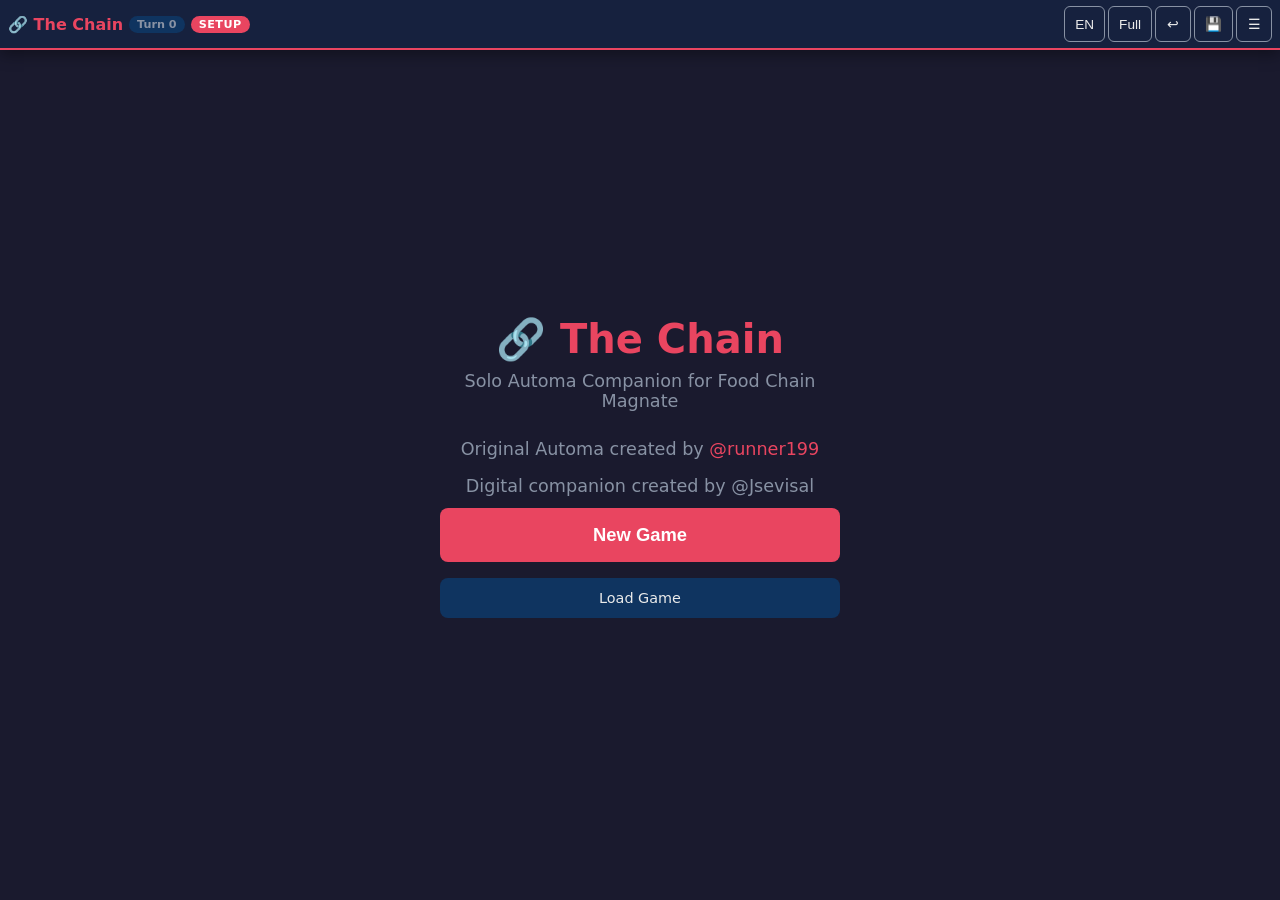
==== commit a6bc429c: "Add credits" ====
--- a/templates/index.html
+++ b/templates/index.html
@@ -154,11 +154,18 @@
             <div class="welcome-box">
                 <h2>🔗 The Chain</h2>
                 <p data-i18n="welcome_desc">Solo Automa Companion for Food Chain Magnate</p>
+                <div class="credits">
+                <p><span data-i18n="credits_opener">Original Automa created by</span> <a href="https://boardgamegeek.com/filepage/269527/the-chain-automa-opponent-solitaire-variant" target="_blank" rel="noopener">@runner199</a> </p>
+                <p><span data-i18n="credits_app">Digital companion created by</span> @Jsevisal</a></p>
+                </div>
+
+
                 <button id="btn-welcome-new" class="primary-btn large" data-i18n="new_game">New Game</button>
                 <!-- <button id="btn-welcome-load" class="muted-btn" data-i18n="load_game">Load Game</button> -->
                 <label class="upload-label menu-btn save-action-btn"><span data-i18n="load_game">Load Game</span>
                     <input type="file" id="file-welcome-upload" accept=".json" hidden>
                 </label>
+
             </div>
         </section>
 
--- a/static/css/style.css
+++ b/static/css/style.css
@@ -1135,6 +1135,31 @@
     text-align: center;
 }
 
+.credits {
+    margin-top: 20px;
+    font-size: 0.75rem;
+    color: var(--text-muted);
+    line-height: 1.6;
+}
+
+.credits p {
+    /* margin: 0; */
+    margin-bottom: 8px;
+}
+
+.credits a {
+    color: var(--accent);
+    text-decoration: none;
+    /* padding: 16px; */
+
+}
+
+.credits a:hover {
+    color: var(--accent2);
+    text-decoration: underline;
+    
+}
+
 .save-file-hint {
     font-size: 0.75rem;
     color: var(--text-muted);
